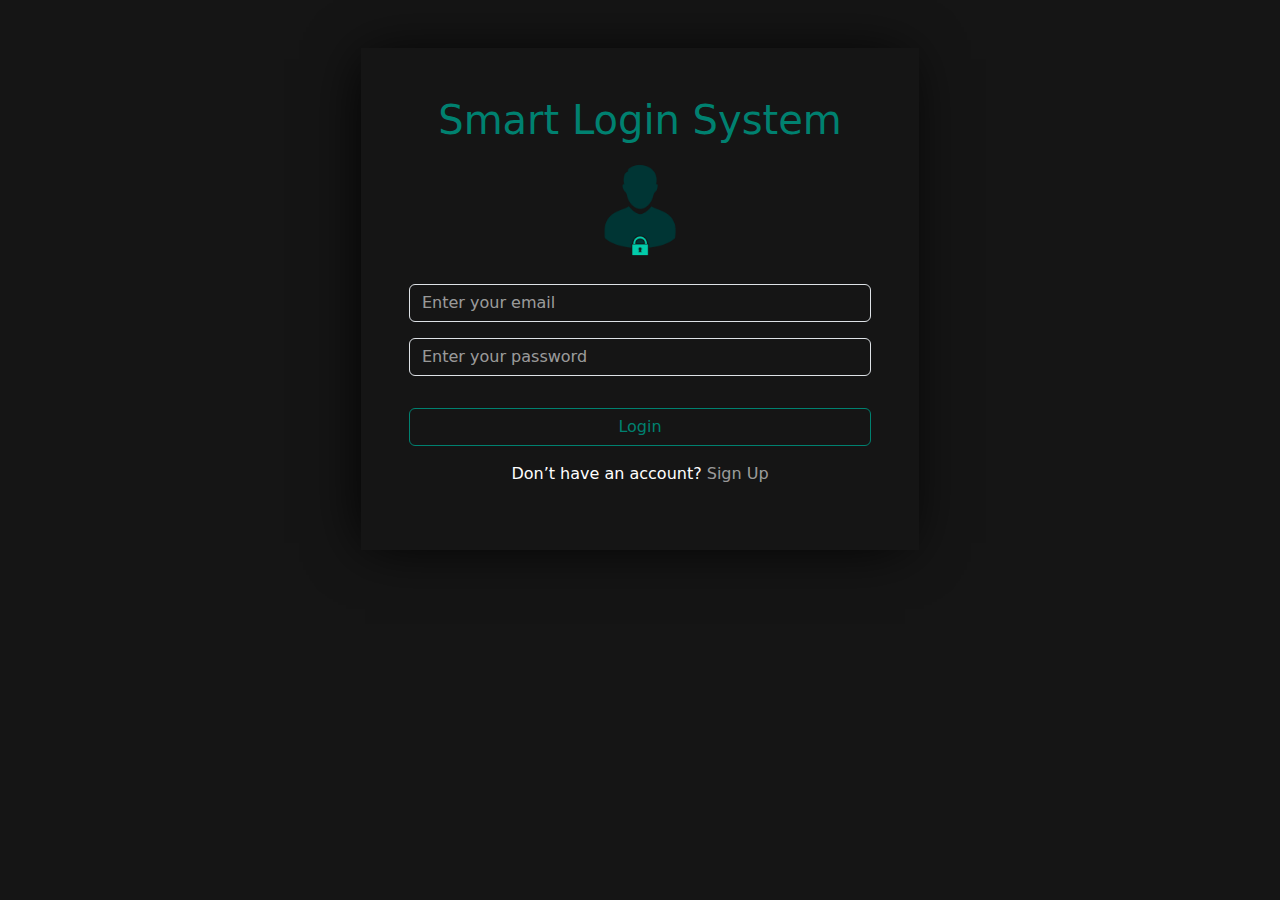
==== pages/signin.html @ f407d448 "first commit" ====
<!DOCTYPE html>
<html lang="en">
<head>
    <meta charset="UTF-8">
    <meta name="viewport" content="width=device-width, initial-scale=1.0">
    <title>Login</title>
    <link rel="stylesheet" href="../css/all.min.css">
    <link rel="stylesheet" href="../css/bootstrap.min.css">
    <link rel="stylesheet" href="../css/style.css">
</head>
<body>
    
    <div class="container my-5 text-center">
        <div class="group w-50 m-auto p-5">
            <h1>Smart Login System</h1>
            <img src="../images/—Pngtree—user login or authenticate icon_5089976.png" alt="Pngtree—user login" class="w-25">
            <input id="signEmail" class="form-control my-3" placeholder="Enter your email" type="email">
            <input id="signPassword" class="form-control my-3" placeholder="Enter your password" type="password">
            <p id="errorMessage">
            </p>
            <button id="signBtn"  class="btn btn-outline-info w-100 my-3">Login</button>
            <p class="text-white">Don’t have an account? <a href="signup.html">Sign Up</a></p>
        </div>
    </div>

    <script src="../js/bootstrap.bundle.min.js"></script>
    <script src="../js/signin.js"></script>
</body>
</html>
---- css/style.css ----
#home{
    height: 75vh;
}
a{
    text-decoration: none;
    color: #ffffff96;
}
.navbar{
    background-color: #151515;
    box-shadow: -5px 2px 54px -9px rgba(0, 0, 0, 1);
    color: #fff;
}
.nav-link{
    border: #008170 1px solid;
}
.navbar-toggler-icon{
    background-color: #fff;
}
p a:hover{
    color: #008170 !important;
    transition-duration: .3s;
}
body{
    background-color: #151515;
}
.group {
    box-shadow: -5px 2px 54px -9px rgba(0, 0, 0, 1);
}
.group h1{
    color: #008170;
}
.form-control::placeholder {
    color: #ffffff96;
}
input {
    background-color: transparent !important;
    color: #fff !important;
}
.form-control:focus {
    border-color: #008170;
    outline: 0;
    box-shadow: 0 0 0 .15rem #00817057;
} 
::selection {
    background-color: #00817057;
}
.btn-outline-info{
    color: #008170;
    border-color: #008170;
}
.btn-outline-info:hover{
    color: #254336;
    background-color: #008170;
    border-color: #008170;

    color: #fff;
}
.form-control.is-invalid{
    border-color: #dc3545;
    padding-right: calc(1.5em + .75rem);
    background-image: url(data:image/svg+xml,%3csvg xmlns='http://www.w3.org/2000/svg' viewBox='0 0 12 12' width='12' height='12' fill='none' stroke='%23dc3545'%3e%3ccircle cx='6' cy='6' r='4.5'/%3e%3cpath stroke-linejoin='round' d='M5.8 3.6h.4L6 6.5z'/%3e%3ccircle cx='6' cy='8.2' r='.6' fill='%23dc3545' stroke='none'/%3e%3c/svg%3e);
    background-repeat: no-repeat;
    background-position: right calc(.375em + .1875rem) center;
    background-size: calc(.75em + .375rem) calc(.75em + .375rem);
}
#errorMessage{
    color: red;
}
#successMessage{
    color: green;
}
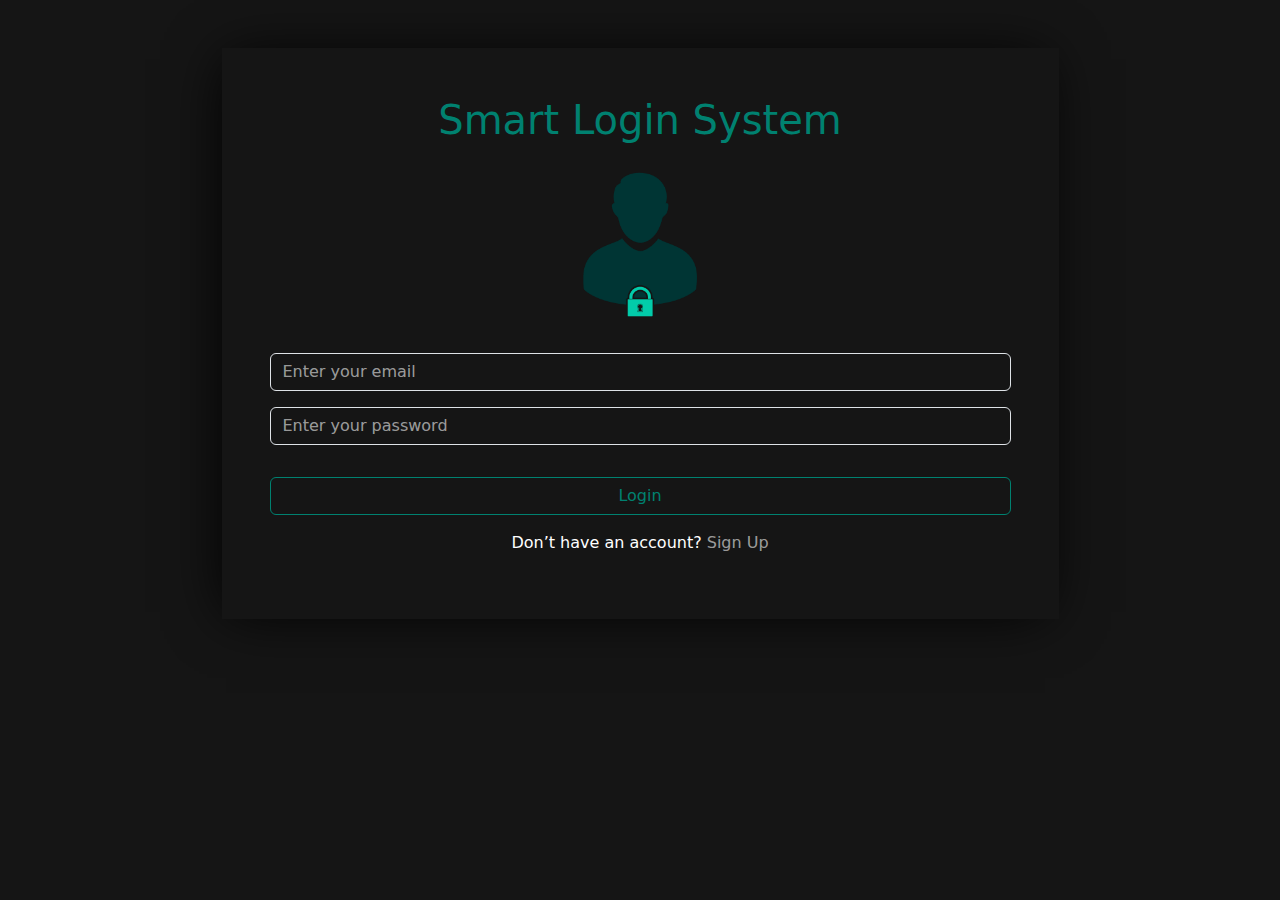
==== commit 1fc0ac74: "Update signin.html" ====
--- a/pages/signin.html
+++ b/pages/signin.html
@@ -11,7 +11,7 @@
 <body>
     
     <div class="container my-5 text-center">
-        <div class="group w-50 m-auto p-5">
+        <div class="group w-75 m-auto p-5">
             <h1>Smart Login System</h1>
             <img src="../images/—Pngtree—user login or authenticate icon_5089976.png" alt="Pngtree—user login" class="w-25">
             <input id="signEmail" class="form-control my-3" placeholder="Enter your email" type="email">
@@ -26,4 +26,4 @@
     <script src="../js/bootstrap.bundle.min.js"></script>
     <script src="../js/signin.js"></script>
 </body>
-</html>+</html>
